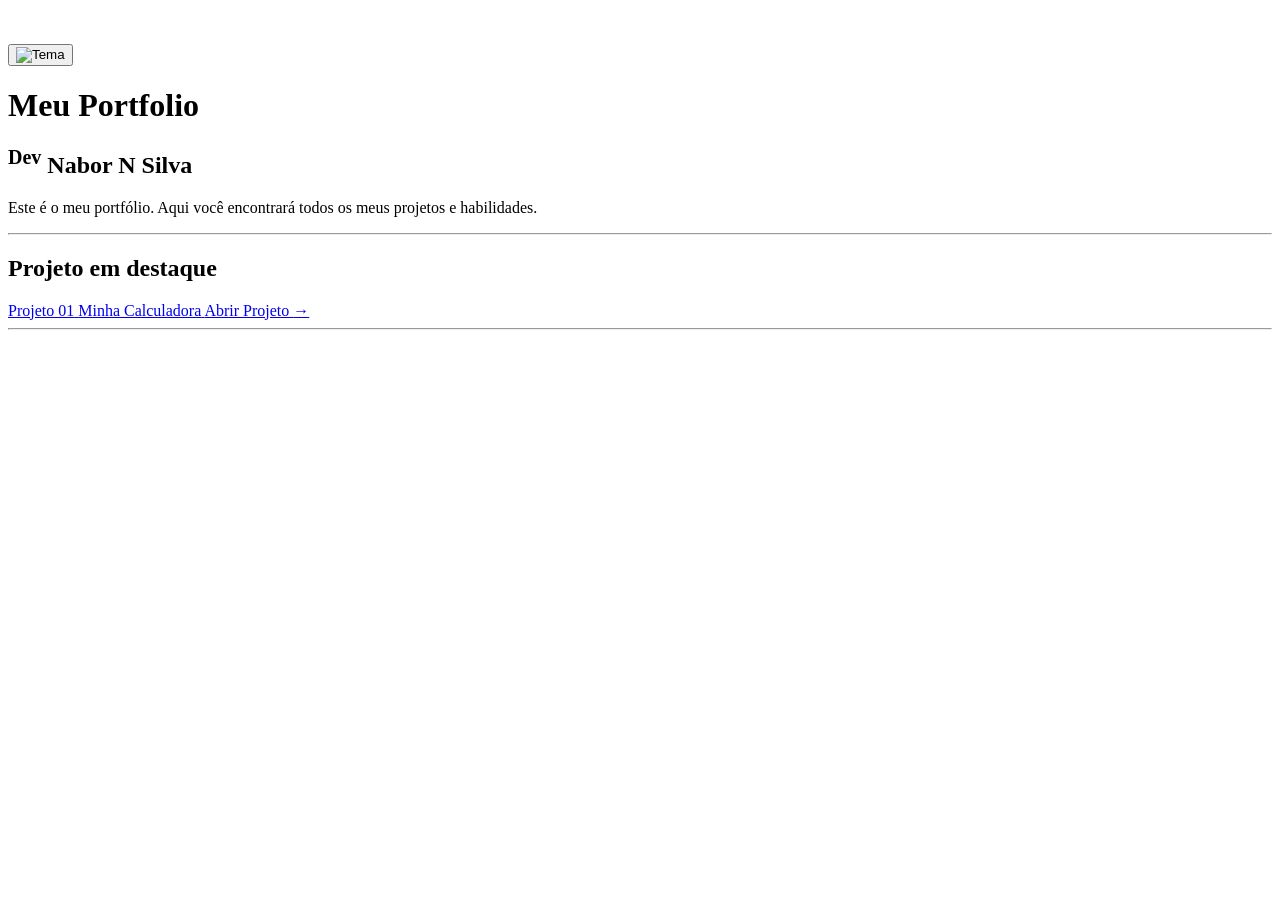
==== index.html @ 8841c7c0 "feat: criando botão para projeto calculadora na pagina principal (htmk)" ====
<!doctype html>
<html lang="pt-br">
  <head>
    <meta charset="UTF-8" />
    <meta name="viewport" content="width=device-width, initial-scale=1.0" />
    <title>Meu Portfolio</title>
    <link rel="shortcut icon" href="img/favicon.ico" type="image/x-icon" />
    <link rel="stylesheet" href="css/style.css" />
  </head>
  <body>
    <div class="slideshow">
      <div class="slideshowSlider" id="slide">
        <div class="slide">
          <img src="img/FotoLinkedin_400.jpeg" alt="" />
        </div>
        <div class="slide">
          <img src="img/android-chrome-512x512.png" alt="" />
        </div>
      </div>
    </div>
    <button id="theme-toggle" class="theme-btn">
      <img id="theme-icon" src="img/sun-svgrepo-com.svg" alt="Tema" />
    </button>
    <h1 class="title">Meu Portfolio</h1>
    <h2 class="subtitle"><sup>Dev</sup> Nabor N Silva</h2>

    <section class="content-intro">
      <p>
        Este é o meu portfólio. Aqui você encontrará todos os meus projetos e
        habilidades.
      </p>
    </section>

    <hr />

    <section class="projeto-destaque" aria-label="titulo-calculadora">
      <h2 id="titulo-calculadora" class="projeto-destaque__titulo">
        Projeto em destaque
      </h2>

      <a
        class="botao-calculadora"
        href="projetos/calculadora.html"
        aria-label="Abrir Minha Calculadora"
      >
        <span class="botao-calculadora__brilho" aria-hidden="true"></span>
        <span class="botao-calculadora__conteudo">
          <span class="botao-calculadora__eyebrow">Projeto 01</span>
          <span class="botao-calculadora__texto">Minha Calculadora</span>
          <span class="botao-calculadora__acao"
            >Abrir Projeto <span aria-hidden="true">→</span></span
          >
        </span>
      </a>
    </section>

    <footer>
      <hr />
    </footer>
    <script src="js/main.js"></script>
  </body>
</html>
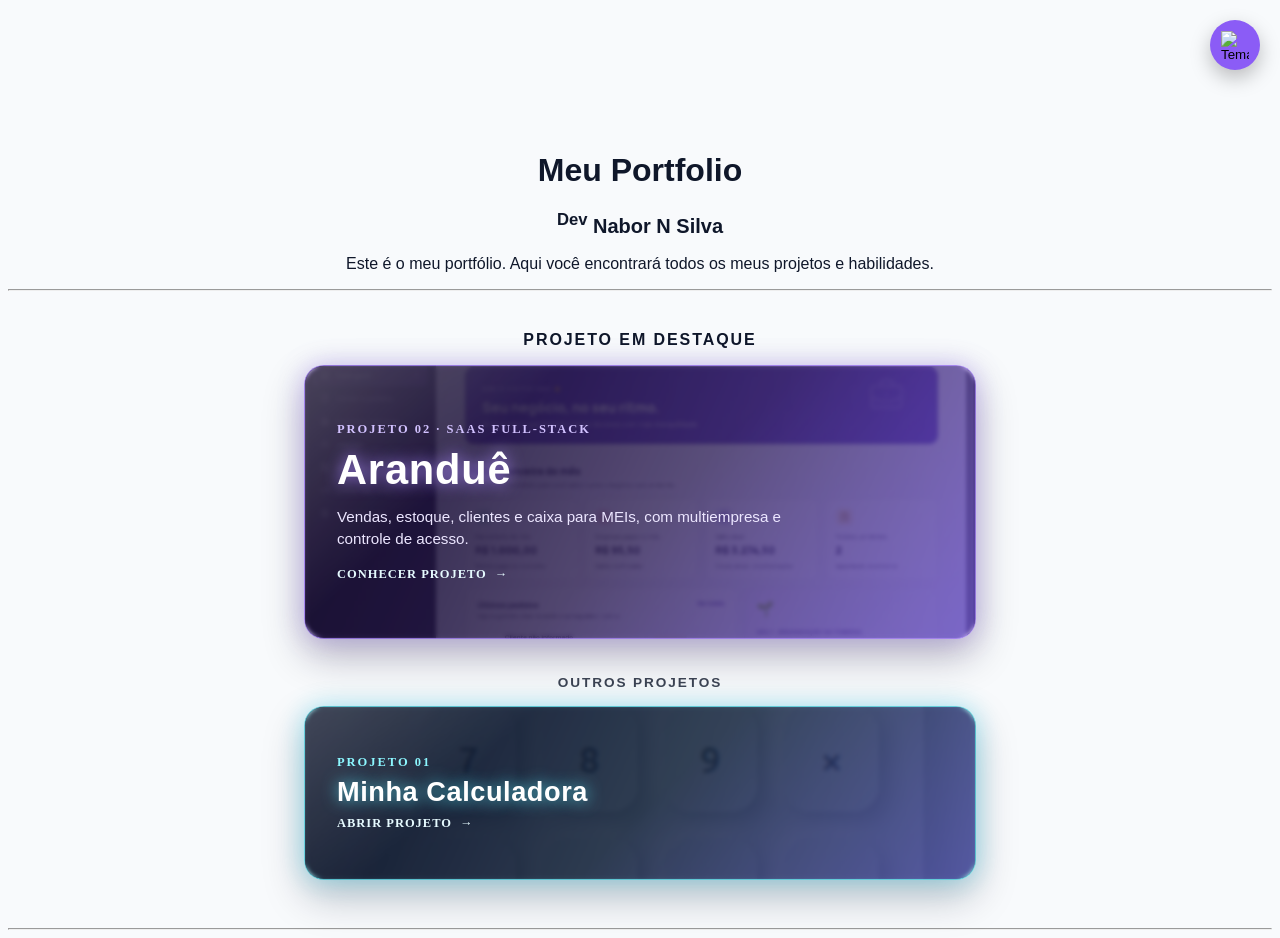
==== commit d3df9f55: "feat: Aranduê como projeto em destaque e calculadora como segundo botão - Página-vitrine projetos/ar" ====
--- a/index.html
+++ b/index.html
@@ -33,22 +33,45 @@
 
     <hr />
 
-    <section class="projeto-destaque" aria-label="titulo-calculadora">
-      <h2 id="titulo-calculadora" class="projeto-destaque__titulo">
+    <section class="projeto-destaque" aria-labelledby="titulo-destaque">
+      <h2 id="titulo-destaque" class="projeto-destaque__titulo">
         Projeto em destaque
       </h2>
 
       <a
-        class="botao-calculadora"
+        class="botao-projeto botao-projeto--arandue"
+        href="projetos/arandue.html"
+        aria-label="Conhecer o Aranduê, SaaS de gestão para MEIs"
+      >
+        <span class="botao-projeto__brilho" aria-hidden="true"></span>
+        <span class="botao-projeto__conteudo">
+          <span class="botao-projeto__eyebrow">Projeto 02 · SaaS full-stack</span>
+          <span class="botao-projeto__texto">Aranduê</span>
+          <span class="botao-projeto__descricao"
+            >Vendas, estoque, clientes e caixa para MEIs, com multiempresa e
+            controle de acesso.</span
+          >
+          <span class="botao-projeto__acao"
+            >Conhecer projeto <span aria-hidden="true">→</span></span
+          >
+        </span>
+      </a>
+
+      <h2 class="projeto-destaque__titulo projeto-destaque__titulo--outros">
+        Outros projetos
+      </h2>
+
+      <a
+        class="botao-projeto botao-projeto--secundario"
         href="projetos/calculadora.html"
         aria-label="Abrir Minha Calculadora"
       >
-        <span class="botao-calculadora__brilho" aria-hidden="true"></span>
-        <span class="botao-calculadora__conteudo">
-          <span class="botao-calculadora__eyebrow">Projeto 01</span>
-          <span class="botao-calculadora__texto">Minha Calculadora</span>
-          <span class="botao-calculadora__acao"
-            >Abrir Projeto <span aria-hidden="true">→</span></span
+        <span class="botao-projeto__brilho" aria-hidden="true"></span>
+        <span class="botao-projeto__conteudo">
+          <span class="botao-projeto__eyebrow">Projeto 01</span>
+          <span class="botao-projeto__texto">Minha Calculadora</span>
+          <span class="botao-projeto__acao"
+            >Abrir projeto <span aria-hidden="true">→</span></span
           >
         </span>
       </a>
--- a/css/style.css
+++ b/css/style.css
@@ -0,0 +1,346 @@
+body{
+  min-height: 100vh;
+  background: #f8fafc;
+  color: #0f172a;
+  transition: background-color .3s ease, color .3s ease;
+}
+
+body.dark {
+  background: #0f172a;
+  color: #e2e8f0;
+}
+
+body.dark .theme-btn {
+  background-color: #f59e0b;
+}
+
+body.dark .slideshow {
+  box-shadow: 0 12px 30px rgba(0, 0, 0, 0.35);
+}
+
+/* ====================================================== */
+
+.slideshow{
+  margin: 0 auto;
+  overflow: hidden;
+  width: 8rem;
+  height: 8rem;
+  border-radius: 9999px;
+}
+
+.slideshowSlider{
+  white-space: nowrap;
+  transition: 1s ease;
+  height: 100%;
+}
+
+.slide{
+  display: inline-block;
+  height: 100%;
+  width: 100%;
+}
+
+.slide img{
+  width: 100%;
+  height: 100%;
+  object-fit: cover;
+  transform: scale(1.05);
+}
+
+/* ====================================================== */
+
+.theme-btn{
+  position: fixed;
+  top: 20px;
+  right: 20px;
+
+  width: 50px;
+  height: 50px;
+
+  border: none;
+  border-radius: 50%;
+
+  background-color: #8b5cf6;
+
+  display: flex;
+  justify-content: center;
+  align-items: center;
+
+  cursor: pointer;
+
+  box-shadow: 0 8px 20px rgba(0, 0, 0, 0.25);
+  transition: 1s;
+}
+
+.theme-btn:hover{
+  transform: scale(1.08);
+}
+
+.theme-btn img{
+  width: 28px;
+  height: 28px;
+}
+
+/* ====================================================== */
+
+h1.title{
+  font-family:'Segoe UI', Tahoma, Geneva, Verdana, sans-serif;
+  text-align: center;
+  font-size: 2rem;
+  margin-top: 1rem;
+}
+
+h2.subtitle{
+  font-family:'Segoe UI', Tahoma, Geneva, Verdana, sans-serif;
+  text-align: center;
+  font-size: 1.25rem;
+  margin-top: 1rem;
+}
+
+section.content-intro{
+  font-family:'Segoe UI', Tahoma, Geneva, Verdana, sans-serif;
+  text-align: center;
+  font-size: 1rem;
+  margin-top: 1rem;
+}
+
+/* ====================================================== */
+/* Projetos - cartões de acesso (destaque e secundários) */
+
+.projeto-destaque{
+    width: min(100% - 2rem, 42rem);
+    margin: 2.5rem auto 3rem;
+    text-align: center;
+}
+
+.projeto-destaque__titulo{
+    margin-bottom: 1rem;
+    color: inherit;
+    font-family:'Segoe UI', Tahoma, Geneva, Verdana, sans-serif;
+    font-size: 1rem;
+    font-weight: 600;
+    letter-spacing: 0.12rem;
+    text-transform: uppercase;
+}
+
+.botao-projeto{
+    position: relative;
+    isolation: isolate;
+    display:block;
+    min-height: 15rem; 
+    overflow: hidden;
+    border: 1px solid rgba(113,245,255,0.75);
+    border-radius: 1.25rem;
+    color: #f8fdff;
+    text-align: left;
+    text-decoration: none;
+    background:
+        linear-gradient(115deg,
+            rgba(4,12,34,0.96),
+            rgba(4,32,62,0.68)),
+            url("../img/calc-preview.png") center/cover no-repeat;
+    box-shadow:
+        0 0 0 1px rgba(130,245,255,0.14) inset,
+        0 0 1.5rem rgba(24,221,255,0.32),
+        0 1rem 2.5rem rgba(8,20,45,0.28);
+    transition:
+        transform 280ms ease,
+        box-shadow 280ms ease;
+        border-color: 280ms ease;
+}
+
+/* Camada transparente */
+
+.botao-projeto::before{
+    position: absolute;
+    z-index: 1;
+    inset: 0;
+    border-radius: inherit;
+    background:
+        linear-gradient(135deg, rgba(255,255,255,0.22), transparent 28%),
+        linear-gradient(315deg, rgba(102,71,255,0.32), transparent 48%);
+    content: "";
+    pointer-events: none;
+}
+
+/* Reflexo que transparece cartão hover */
+
+.botao-projeto__brilho{
+    position: absolute;
+    z-index: 0;
+    top: -50%;
+    left: -30%;
+    width: 35%;
+    height: 200%;
+    background: rgba(255,255,255,0.38);
+    filter: blur(1rem);
+    opacity: 0;
+    transform: rotate(25deg);
+    transition:
+        left 650ms ease,
+        opacity 250ms ease;
+    pointer-events: none;
+}
+
+.botao-projeto__conteudo{
+    position: relative;
+    z-index: 1;
+    display: flex;
+    min-height: 13rem;
+    flex-direction: column;
+    justify-content: center;
+    padding: 2rem;
+    backdrop-filter: blur(2px);
+}
+
+.botao-projeto__eyebrow,
+.botao-projeto__acao{
+    color:#8cf7ff;
+    font-size: 0.78rem;
+    font-weight: 700;
+    letter-spacing: 0.16em;
+    text-transform: uppercase;
+}
+
+.botao-projeto__texto{
+    margin: 0.55rem 0 0.8rem;
+    color: #ffffff;
+    font-family:'Segoe UI', Tahoma, Geneva, Verdana, sans-serif;
+    font-size: clamp(1.65rem,5vw,2.6rem);
+    font-weight: 800;
+    letter-spacing: 0.02em;
+    text-shadow: 0 0 1rem rgba(91,240,255,0.82);
+}
+
+.botao-projeto__acao{
+    display: inline-flex;
+    align-items: center;
+    gap: 0.5rem;
+    color:#e6fbff;
+    letter-spacing: 0.08em;
+}
+
+.botao-projeto:hover{
+    border-color: #a8fbff;
+    box-shadow:
+        0 0 0 1px rgba(168,251,255,0.38) inset,
+        0 0 2.5rem rgba(24,221,255,0.68),
+        0 1.25rem 3rem rgba(8,20,45,0.38);
+    transform: translateY(-0.45rem) scale(1.015);
+}
+
+.botao-projeto:hover .botao-projeto__brilho{
+    left: 120%;
+    opacity: 0.75;
+}
+
+.botao-projeto:focus-visible{
+    outline: 3px solid #ffffff;
+    outline-offset: 5px;
+}
+
+.botao-projeto:active{
+    transform: translateY(-0.1rem) scale(0.985);
+}
+
+@media (max-width: 480px){
+    .projeto-destaque{
+        width: min(100% - 2rem, 42rem);
+        margin-top: 2rem;
+    }
+
+    .botao-projeto,
+    .botao-projeto__conteudo{
+        min-height: 11rem;
+    }
+
+    .botao-projeto__conteudo{
+        padding: 1.35rem;
+    }
+}
+
+@media(prefers-reduced-motion: reduce){
+    .botao-projeto,
+    .botao-projeto__brilho{
+        transition: none;
+    }
+
+    .botao-projeto:hover{
+        transform: none;
+    }
+}
+
+/* ====================================================== */
+/* Variante: Aranduê (projeto em destaque) */
+
+.botao-projeto--arandue{
+    border-color: rgba(173,139,255,0.8);
+    background:
+        linear-gradient(115deg,
+            rgba(22,14,44,0.95),
+            rgba(64,40,130,0.62)),
+            url("../img/arandue/dashboard.webp") center/cover no-repeat;
+    box-shadow:
+        0 0 0 1px rgba(196,170,255,0.16) inset,
+        0 0 1.5rem rgba(155,124,244,0.38),
+        0 1rem 2.5rem rgba(20,10,45,0.3);
+}
+
+.botao-projeto--arandue .botao-projeto__eyebrow{
+    color: #d2c2ff;
+}
+
+.botao-projeto--arandue .botao-projeto__texto{
+    text-shadow: 0 0 1rem rgba(173,139,255,0.85);
+}
+
+.botao-projeto__descricao{
+    max-width: 28rem;
+    margin-bottom: 1rem;
+    color: #ece6ff;
+    font-family:'Segoe UI', Tahoma, Geneva, Verdana, sans-serif;
+    font-size: 0.95rem;
+    line-height: 1.45;
+}
+
+.botao-projeto--arandue:hover{
+    border-color: #d2c2ff;
+    box-shadow:
+        0 0 0 1px rgba(210,194,255,0.4) inset,
+        0 0 2.5rem rgba(155,124,244,0.7),
+        0 1.25rem 3rem rgba(20,10,45,0.4);
+}
+
+/* ====================================================== */
+/* Variante: projeto secundário (cartão menor, abaixo do destaque) */
+
+.projeto-destaque__titulo--outros{
+    margin-top: 2.25rem;
+    font-size: 0.85rem;
+    opacity: 0.8;
+}
+
+.botao-projeto--secundario,
+.botao-projeto--secundario .botao-projeto__conteudo{
+    min-height: 8rem;
+}
+
+.botao-projeto--secundario .botao-projeto__conteudo{
+    padding: 1.4rem 2rem;
+}
+
+.botao-projeto--secundario .botao-projeto__texto{
+    margin: 0.35rem 0 0.5rem;
+    font-size: clamp(1.25rem,4vw,1.7rem);
+}
+
+@media (max-width: 480px){
+    .botao-projeto--secundario,
+    .botao-projeto--secundario .botao-projeto__conteudo{
+        min-height: 7rem;
+    }
+
+    .botao-projeto--secundario .botao-projeto__conteudo{
+        padding: 1.2rem 1.35rem;
+    }
+}
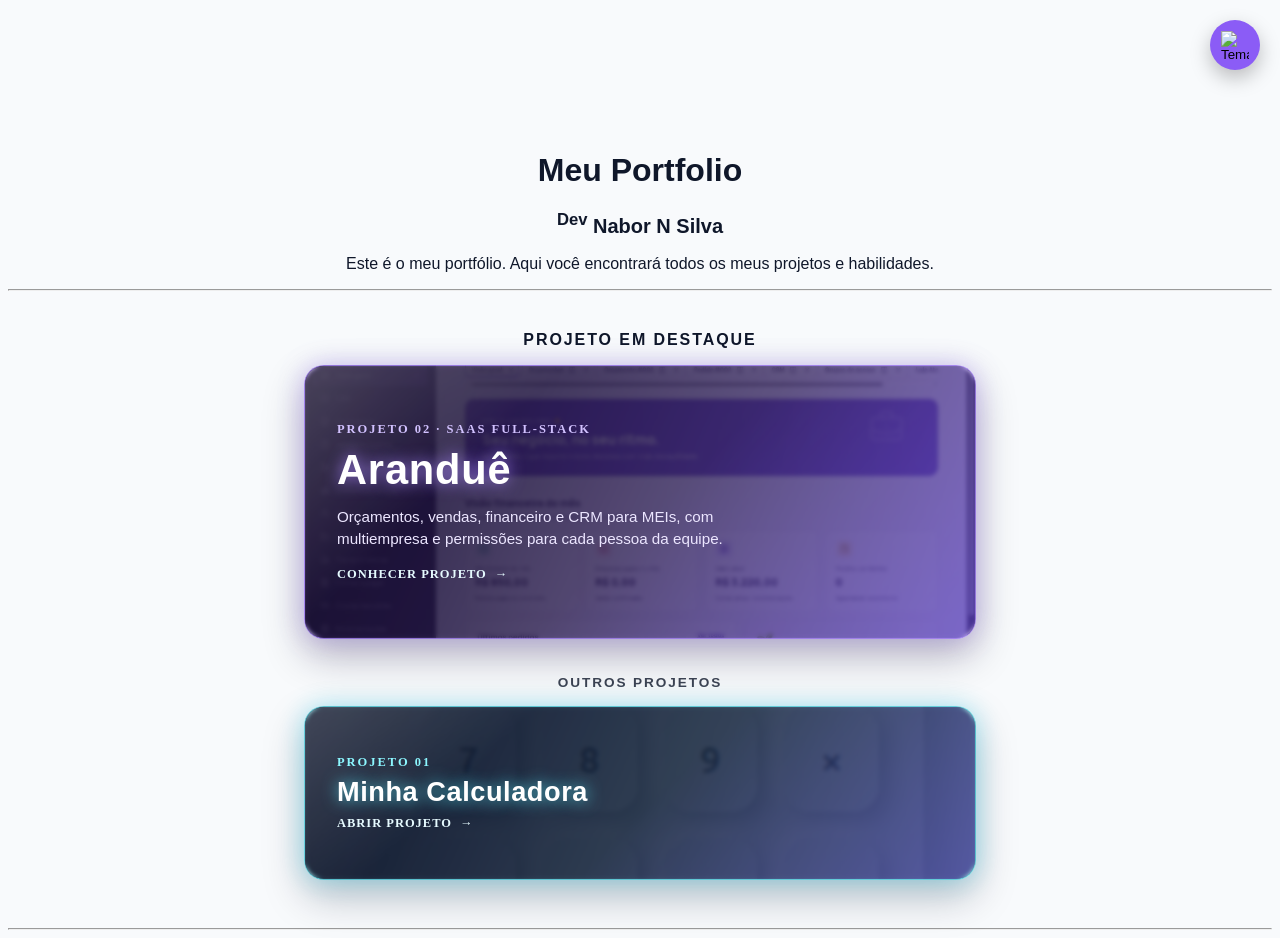
==== commit a9c8d8c8: "feat: vitrine do Aranduê atualizada para a v2.1 com novas telas - Sete capturas novas (visão geral, " ====
--- a/index.html
+++ b/index.html
@@ -48,8 +48,8 @@
           <span class="botao-projeto__eyebrow">Projeto 02 · SaaS full-stack</span>
           <span class="botao-projeto__texto">Aranduê</span>
           <span class="botao-projeto__descricao"
-            >Vendas, estoque, clientes e caixa para MEIs, com multiempresa e
-            controle de acesso.</span
+            >Orçamentos, vendas, financeiro e CRM para MEIs, com multiempresa
+            e permissões para cada pessoa da equipe.</span
           >
           <span class="botao-projeto__acao"
             >Conhecer projeto <span aria-hidden="true">→</span></span
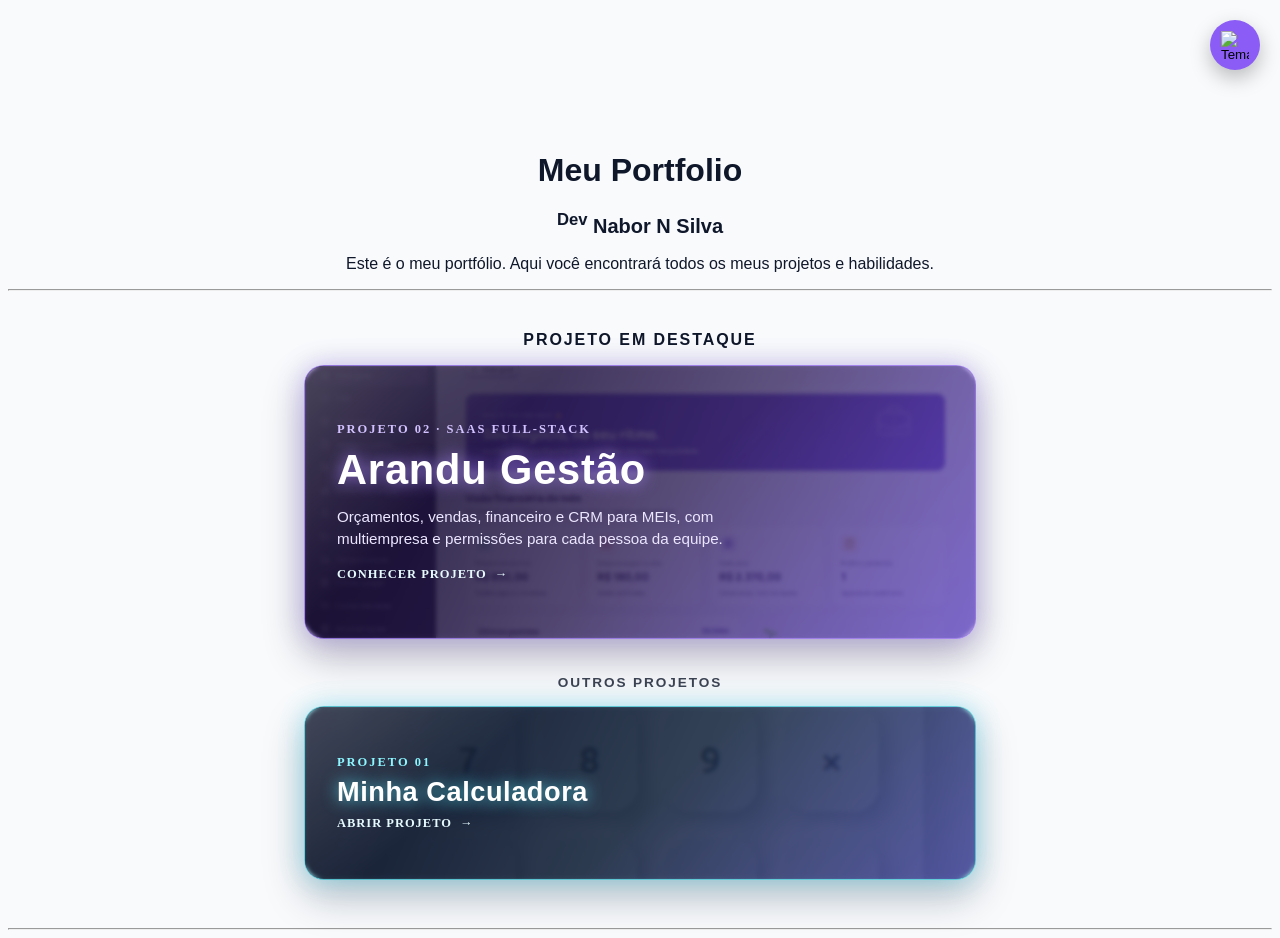
==== commit 154d4862: "feat: Aranduê agora é Arandu Gestão Novo nome na página inicial e na vitrine, telas recapturadas e l" ====
--- a/index.html
+++ b/index.html
@@ -41,12 +41,12 @@
       <a
         class="botao-projeto botao-projeto--arandue"
         href="projetos/arandue.html"
-        aria-label="Conhecer o Aranduê, SaaS de gestão para MEIs"
+        aria-label="Conhecer o Arandu Gestão, SaaS de gestão para MEIs"
       >
         <span class="botao-projeto__brilho" aria-hidden="true"></span>
         <span class="botao-projeto__conteudo">
           <span class="botao-projeto__eyebrow">Projeto 02 · SaaS full-stack</span>
-          <span class="botao-projeto__texto">Aranduê</span>
+          <span class="botao-projeto__texto">Arandu Gestão</span>
           <span class="botao-projeto__descricao"
             >Orçamentos, vendas, financeiro e CRM para MEIs, com multiempresa
             e permissões para cada pessoa da equipe.</span
--- a/css/style.css
+++ b/css/style.css
@@ -271,7 +271,7 @@
 }
 
 /* ====================================================== */
-/* Variante: Aranduê (projeto em destaque) */
+/* Variante: Arandu Gestão (projeto em destaque) */
 
 .botao-projeto--arandue{
     border-color: rgba(173,139,255,0.8);
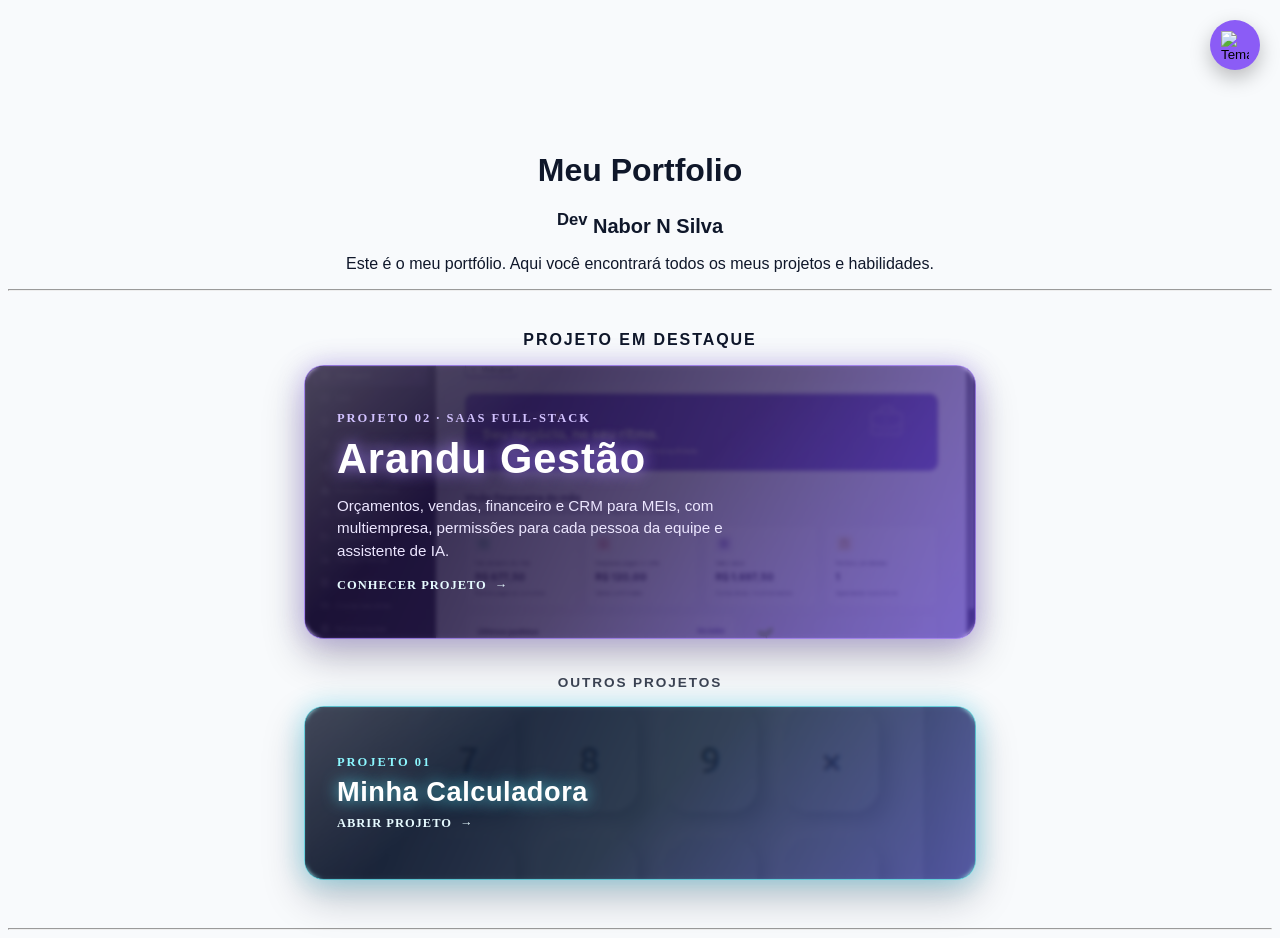
==== commit ed90633d: "feat: Arandu Gestão concluído, com o CRM como central e o assistente que grava - Projeto marcado com" ====
--- a/index.html
+++ b/index.html
@@ -48,8 +48,8 @@
           <span class="botao-projeto__eyebrow">Projeto 02 · SaaS full-stack</span>
           <span class="botao-projeto__texto">Arandu Gestão</span>
           <span class="botao-projeto__descricao"
-            >Orçamentos, vendas, financeiro e CRM para MEIs, com multiempresa
-            e permissões para cada pessoa da equipe.</span
+            >Orçamentos, vendas, financeiro e CRM para MEIs, com multiempresa,
+            permissões para cada pessoa da equipe e assistente de IA.</span
           >
           <span class="botao-projeto__acao"
             >Conhecer projeto <span aria-hidden="true">→</span></span
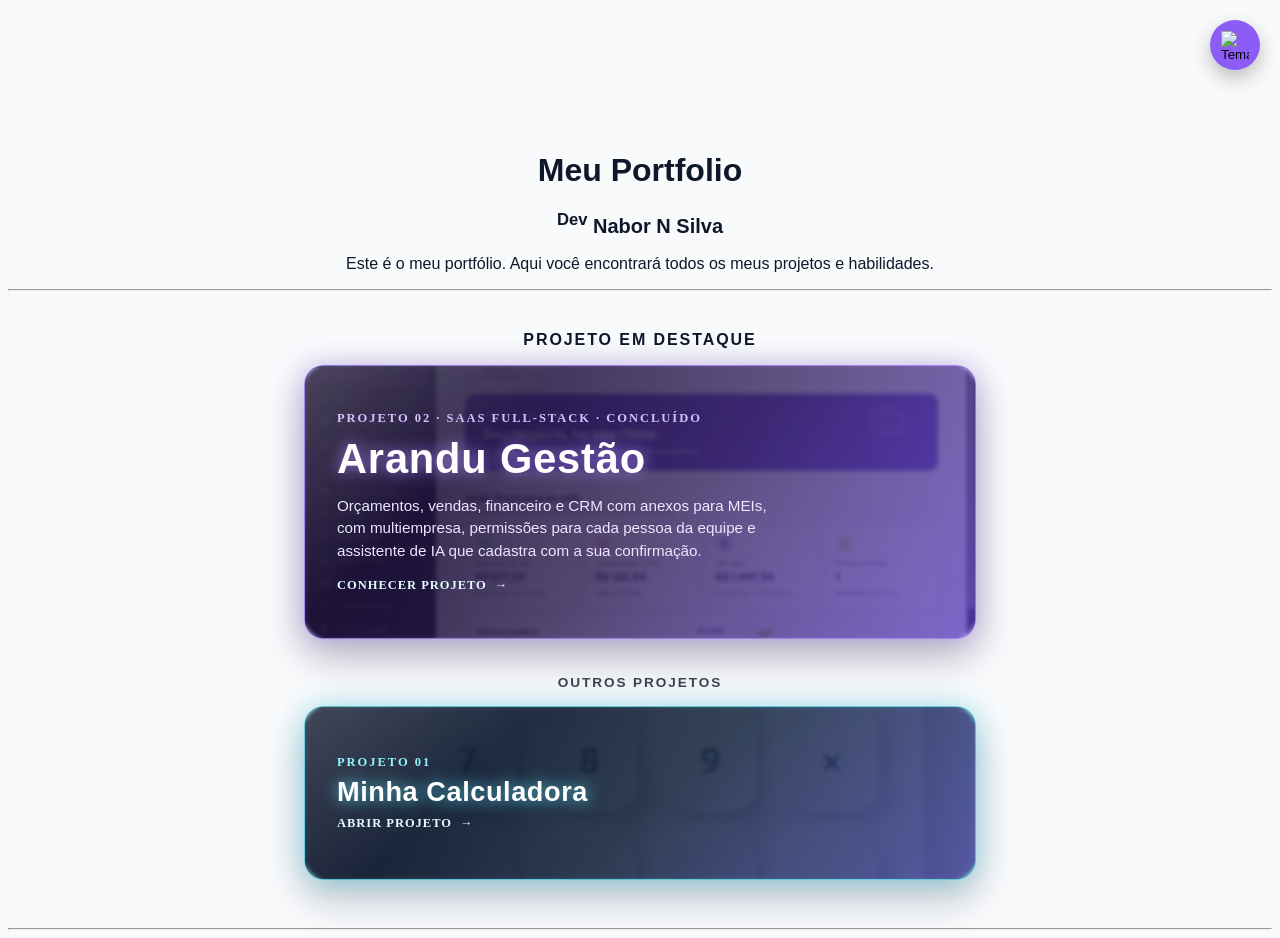
==== commit 1f3e0dd2: "feat: página inicial e README marcam o Arandu Gestão como concluído O cartão de destaque e o README " ====
--- a/index.html
+++ b/index.html
@@ -45,11 +45,12 @@
       >
         <span class="botao-projeto__brilho" aria-hidden="true"></span>
         <span class="botao-projeto__conteudo">
-          <span class="botao-projeto__eyebrow">Projeto 02 · SaaS full-stack</span>
+          <span class="botao-projeto__eyebrow">Projeto 02 · SaaS full-stack · concluído</span>
           <span class="botao-projeto__texto">Arandu Gestão</span>
           <span class="botao-projeto__descricao"
-            >Orçamentos, vendas, financeiro e CRM para MEIs, com multiempresa,
-            permissões para cada pessoa da equipe e assistente de IA.</span
+            >Orçamentos, vendas, financeiro e CRM com anexos para MEIs, com
+            multiempresa, permissões para cada pessoa da equipe e assistente de
+            IA que cadastra com a sua confirmação.</span
           >
           <span class="botao-projeto__acao"
             >Conhecer projeto <span aria-hidden="true">→</span></span
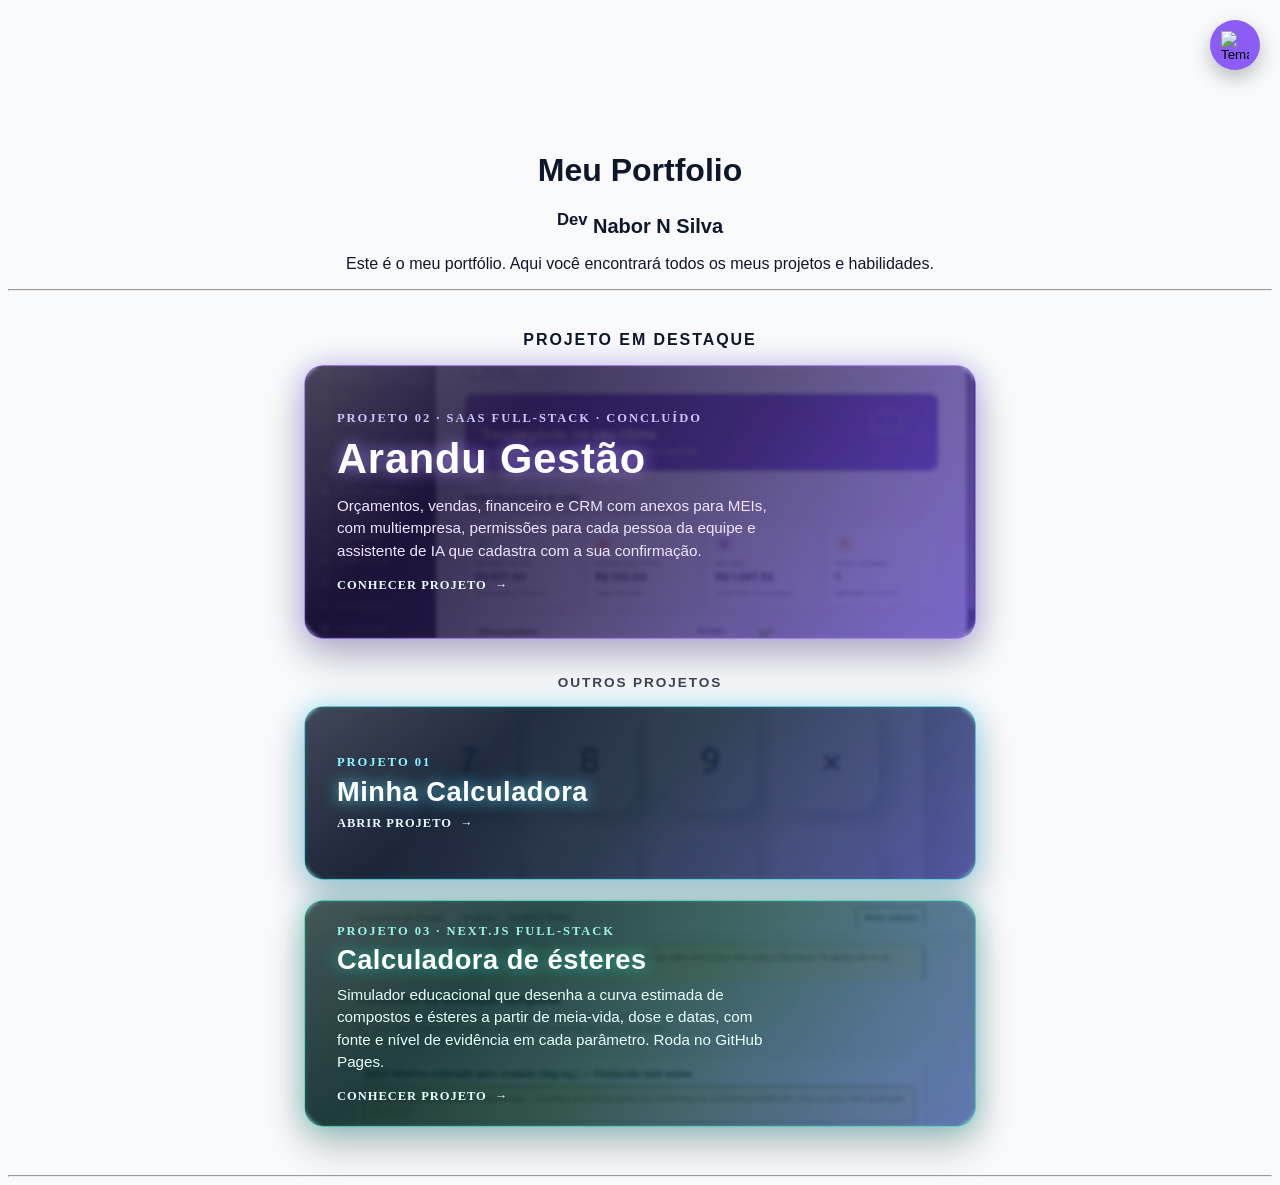
==== commit c02e7113: "feat: Calculadora de ésteres como projeto 03, com vitrine e demo no GitHub Pages - cartão verde-água" ====
--- a/index.html
+++ b/index.html
@@ -76,6 +76,26 @@
           >
         </span>
       </a>
+
+      <a
+        class="botao-projeto botao-projeto--secundario botao-projeto--ester"
+        href="projetos/calculadora-de-ester.html"
+        aria-label="Conhecer a Calculadora de ésteres, simulador educacional de meia-vida"
+      >
+        <span class="botao-projeto__brilho" aria-hidden="true"></span>
+        <span class="botao-projeto__conteudo">
+          <span class="botao-projeto__eyebrow">Projeto 03 · Next.js full-stack</span>
+          <span class="botao-projeto__texto">Calculadora de ésteres</span>
+          <span class="botao-projeto__descricao"
+            >Simulador educacional que desenha a curva estimada de compostos e
+            ésteres a partir de meia-vida, dose e datas, com fonte e nível de
+            evidência em cada parâmetro. Roda no GitHub Pages.</span
+          >
+          <span class="botao-projeto__acao"
+            >Conhecer projeto <span aria-hidden="true">→</span></span
+          >
+        </span>
+      </a>
     </section>
 
     <footer>
--- a/css/style.css
+++ b/css/style.css
@@ -344,3 +344,44 @@
         padding: 1.2rem 1.35rem;
     }
 }
+
+/* ====================================================== */
+/* Variante: Calculadora de ésteres (projeto 03, verde-água) */
+
+/* Espaço entre cartões seguidos da lista de outros projetos */
+.botao-projeto + .botao-projeto{
+    margin-top: 1.25rem;
+}
+
+.botao-projeto--ester{
+    border-color: rgba(94,234,212,0.8);
+    background:
+        linear-gradient(115deg,
+            rgba(4,30,30,0.95),
+            rgba(15,90,84,0.66)),
+            url("../img/calculadora-de-ester/simulador.webp") center top/cover no-repeat;
+    box-shadow:
+        0 0 0 1px rgba(153,246,228,0.16) inset,
+        0 0 1.5rem rgba(20,184,166,0.38),
+        0 1rem 2.5rem rgba(4,30,30,0.3);
+}
+
+.botao-projeto--ester .botao-projeto__eyebrow{
+    color: #99f6e4;
+}
+
+.botao-projeto--ester .botao-projeto__texto{
+    text-shadow: 0 0 1rem rgba(45,212,191,0.85);
+}
+
+.botao-projeto--ester .botao-projeto__descricao{
+    color: #e6fffa;
+}
+
+.botao-projeto--ester:hover{
+    border-color: #99f6e4;
+    box-shadow:
+        0 0 0 1px rgba(153,246,228,0.4) inset,
+        0 0 2.5rem rgba(20,184,166,0.7),
+        0 1.25rem 3rem rgba(4,30,30,0.4);
+}
